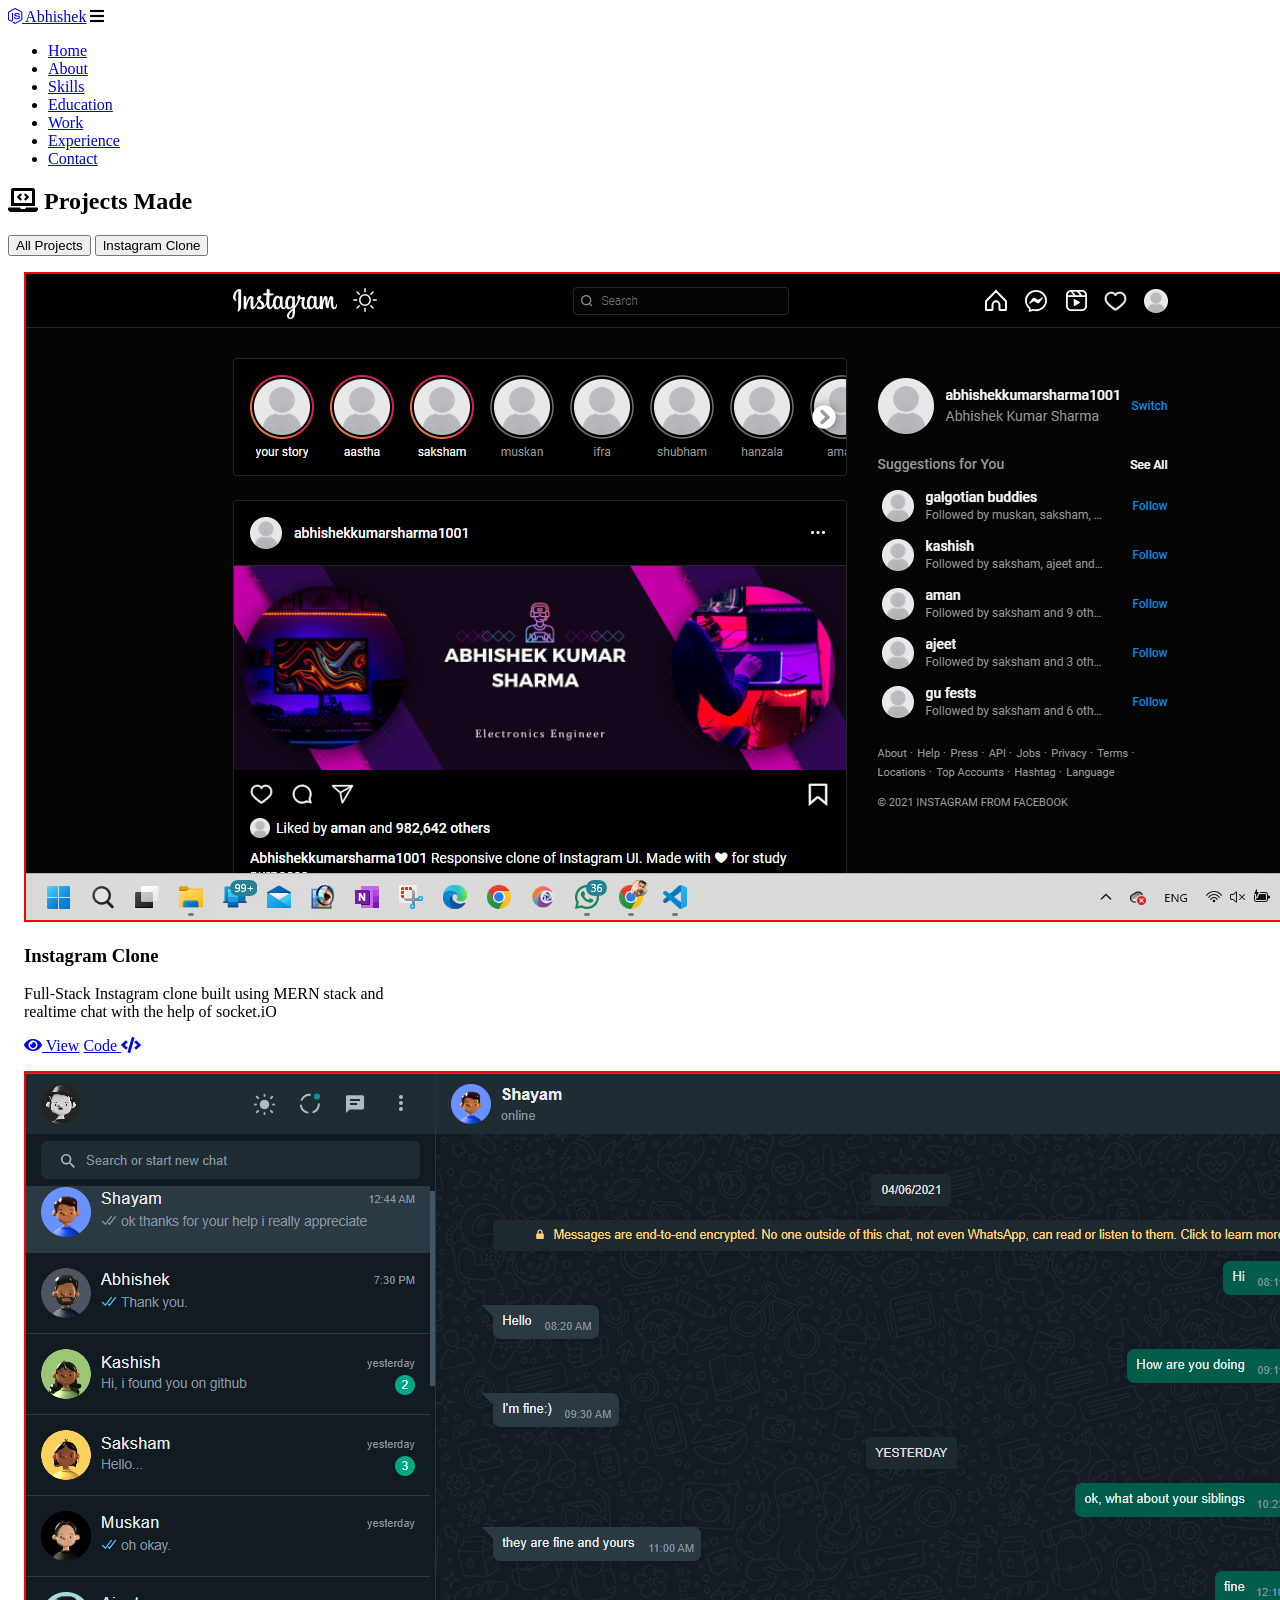
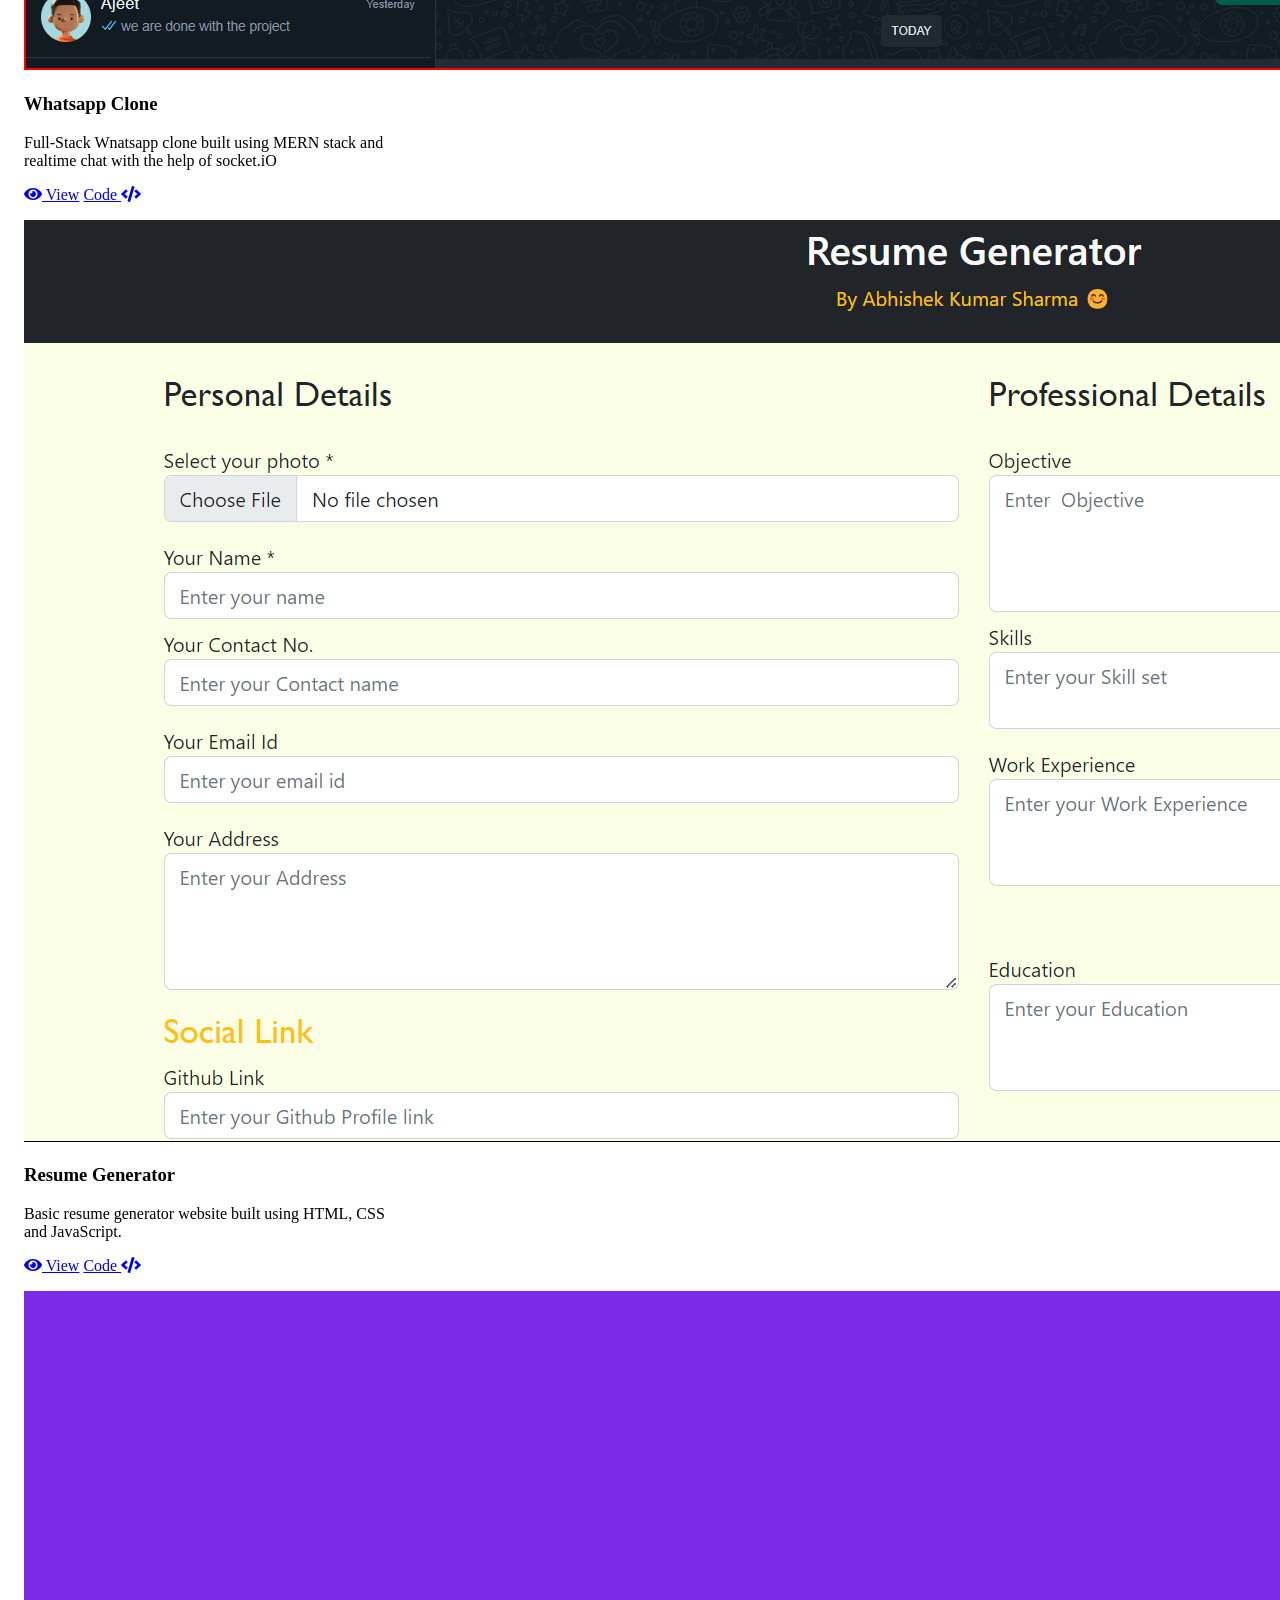
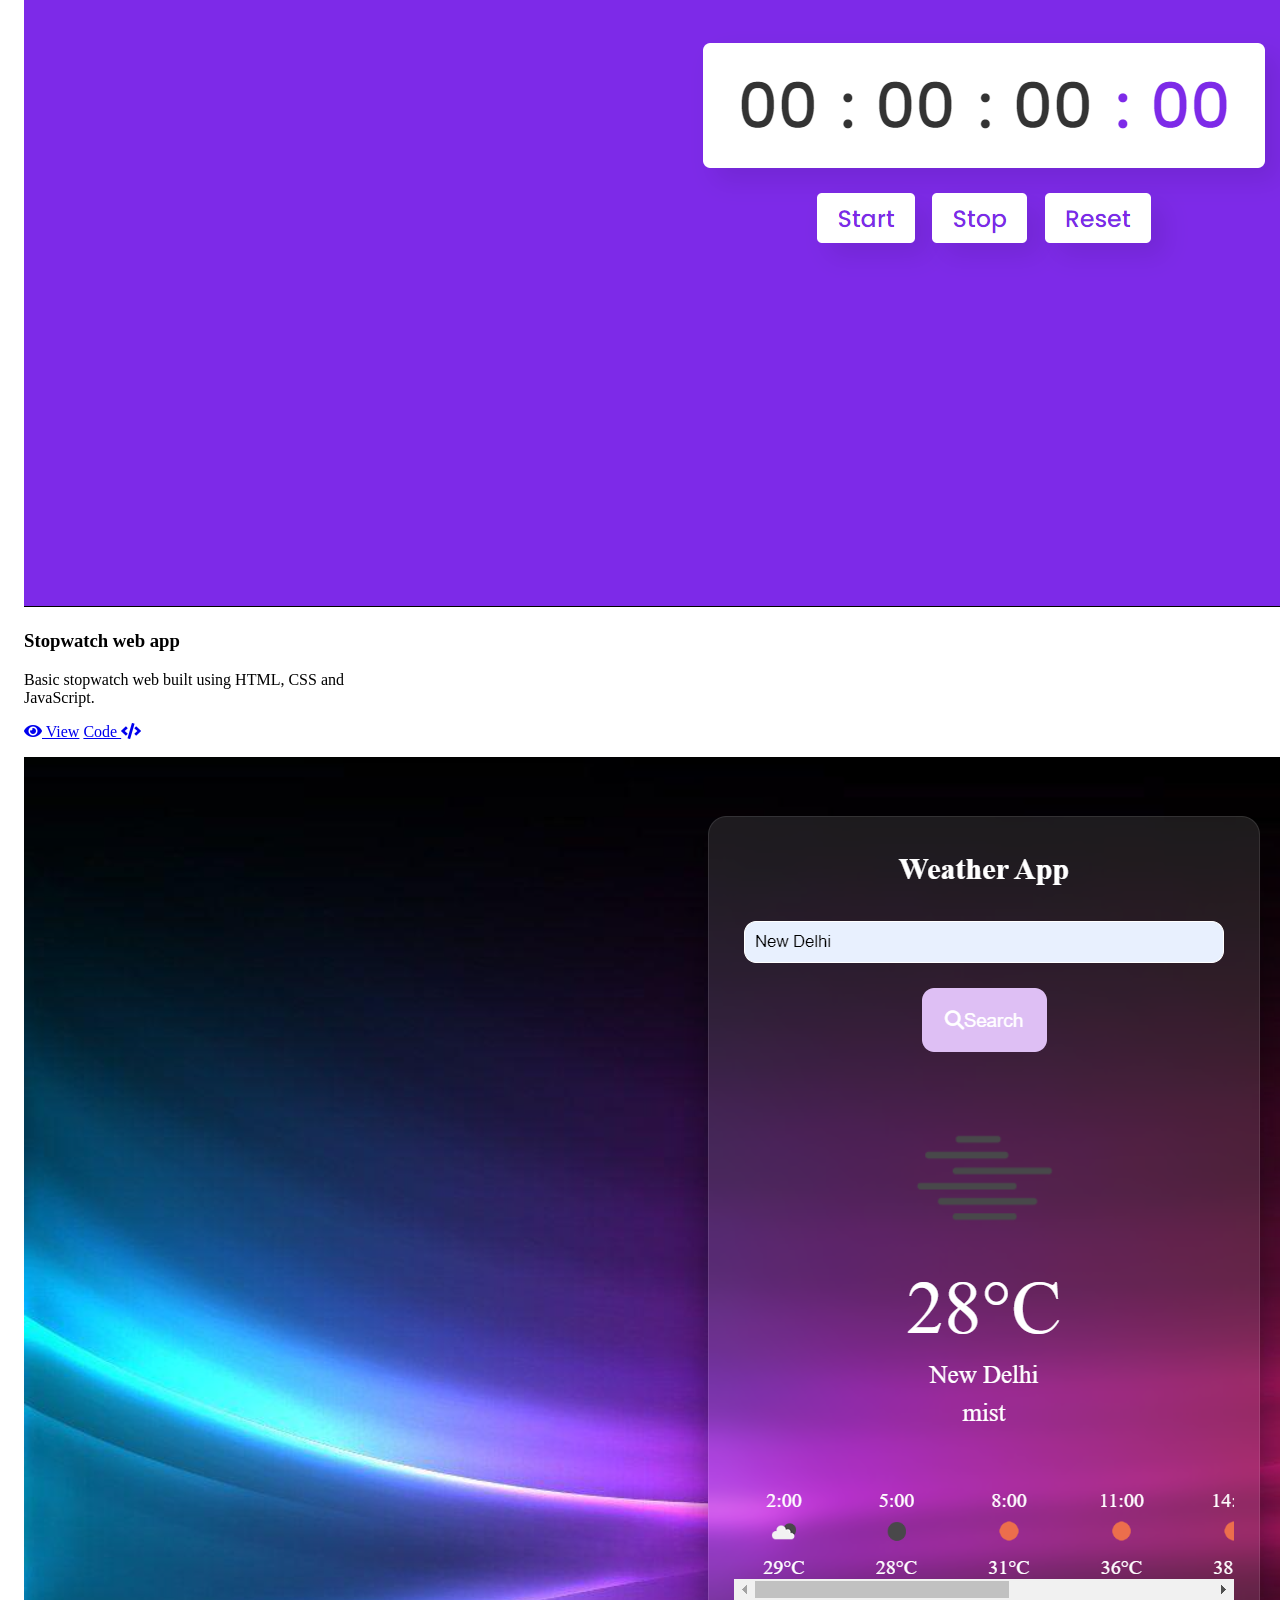
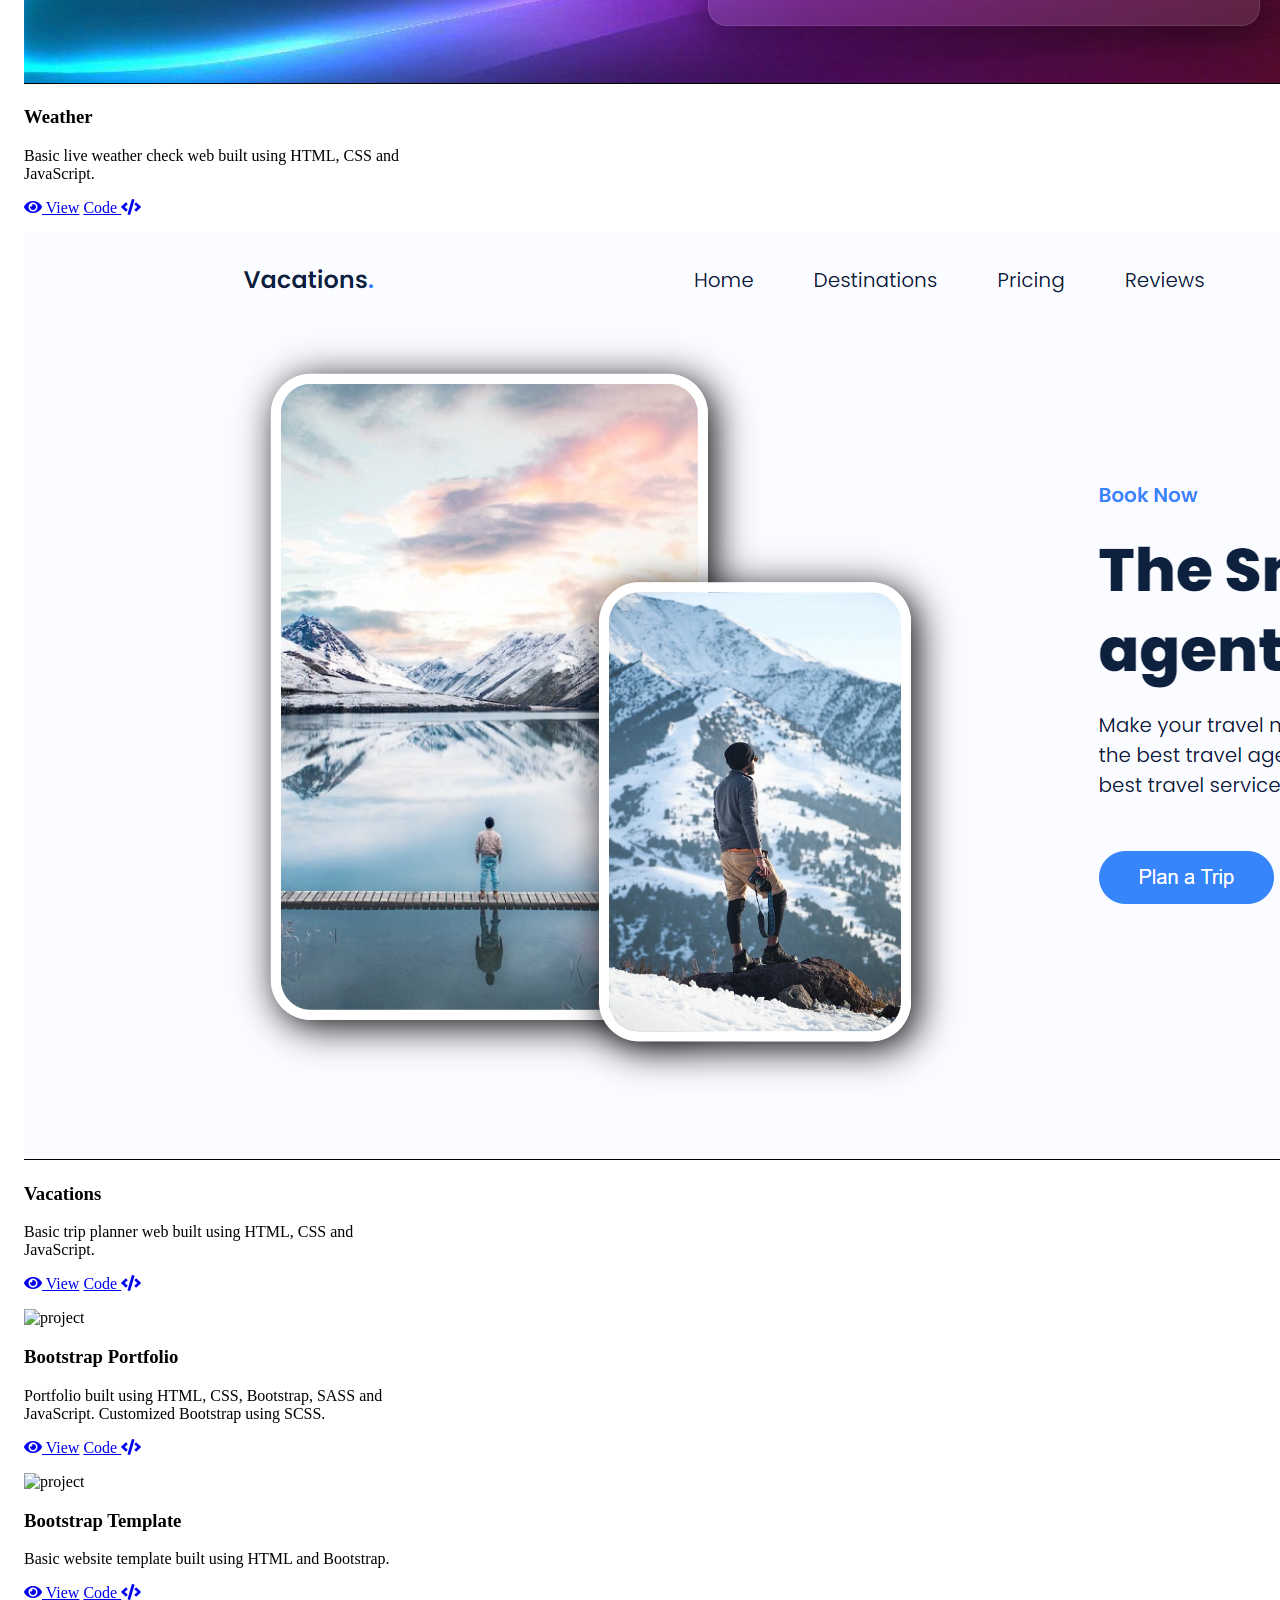
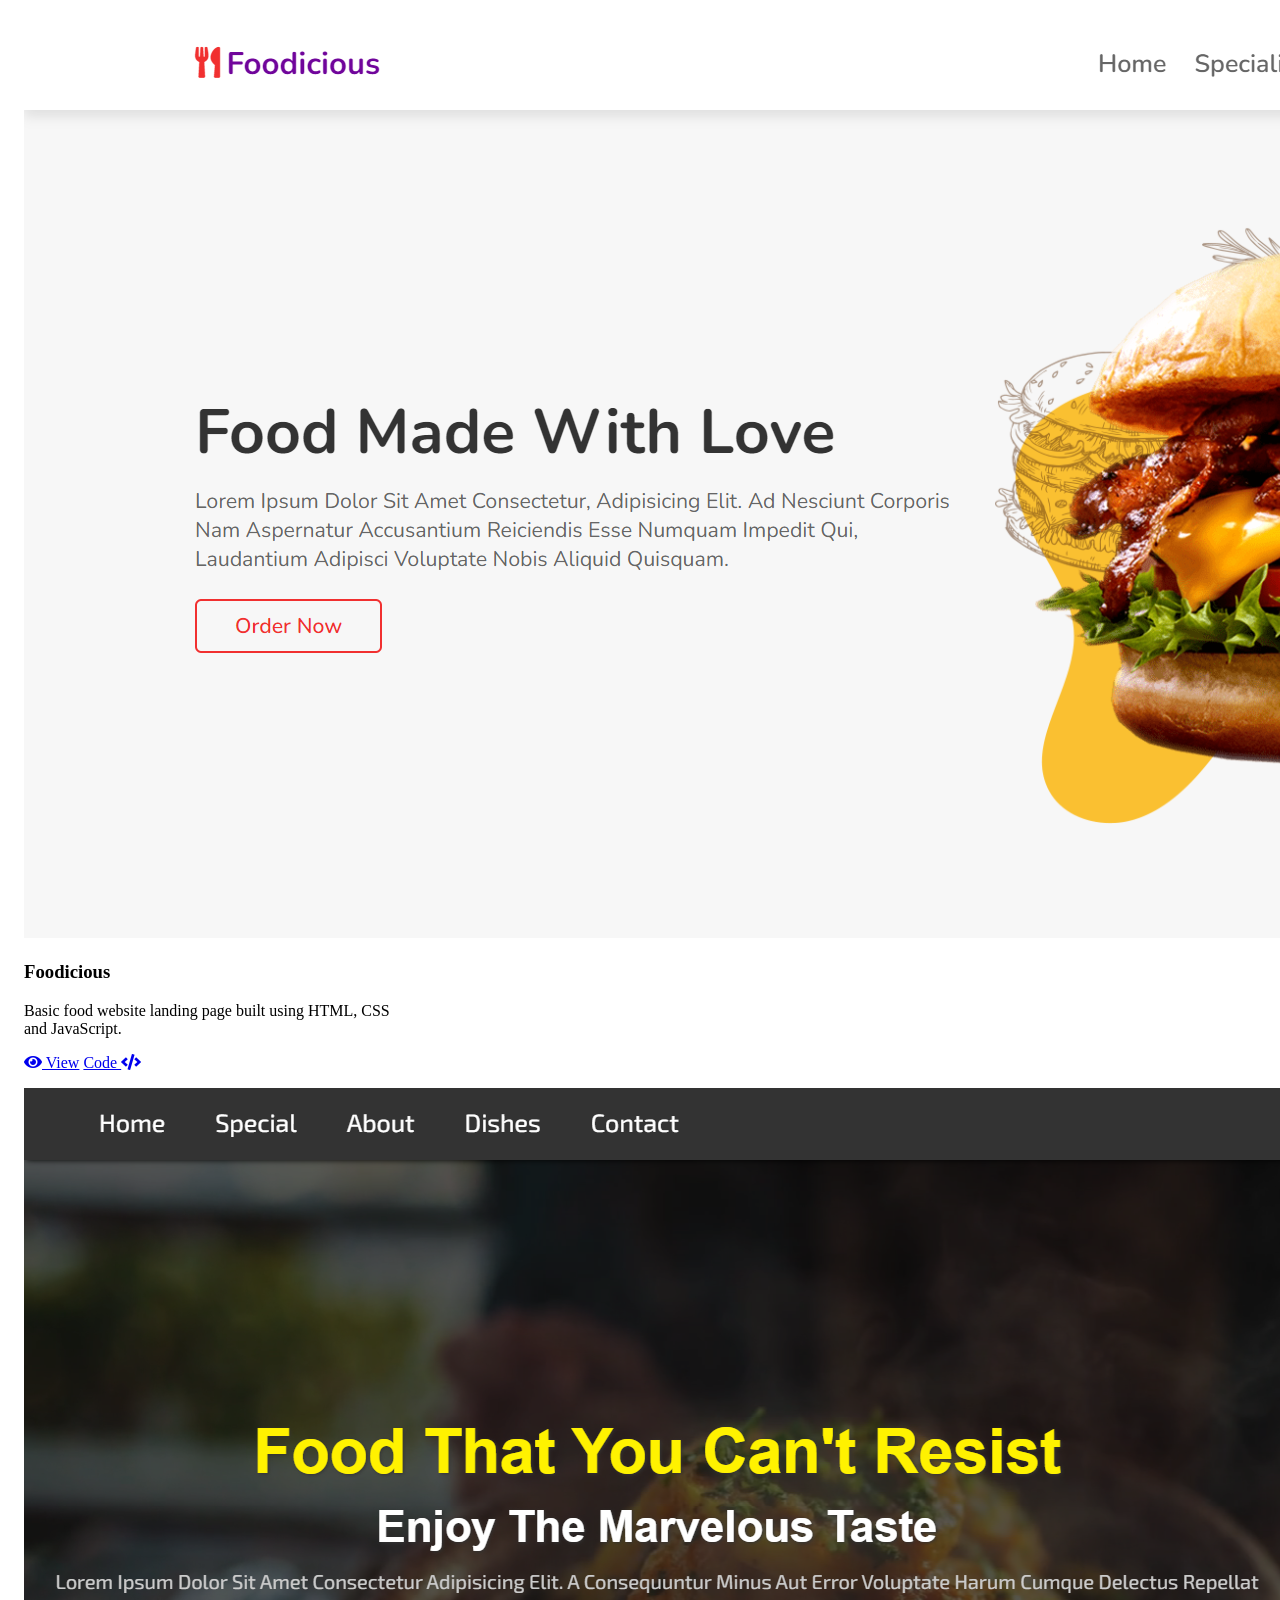
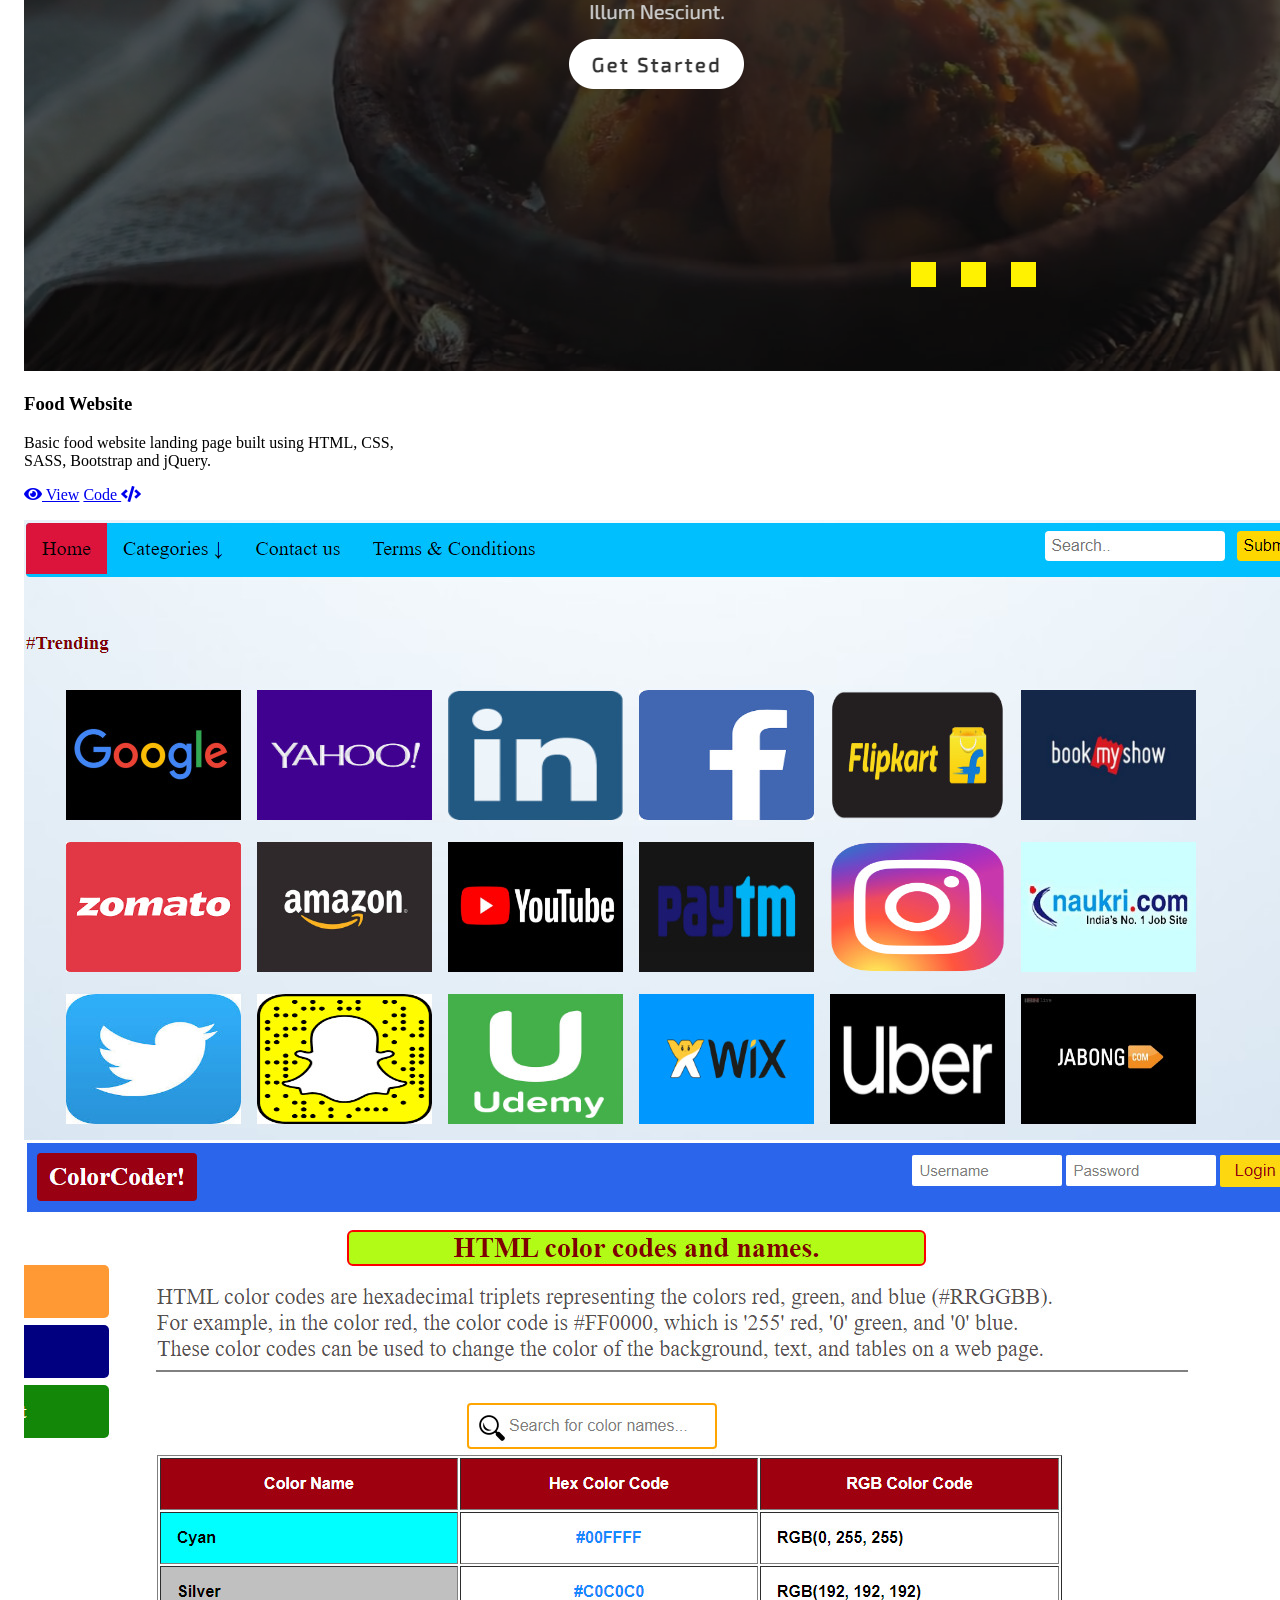
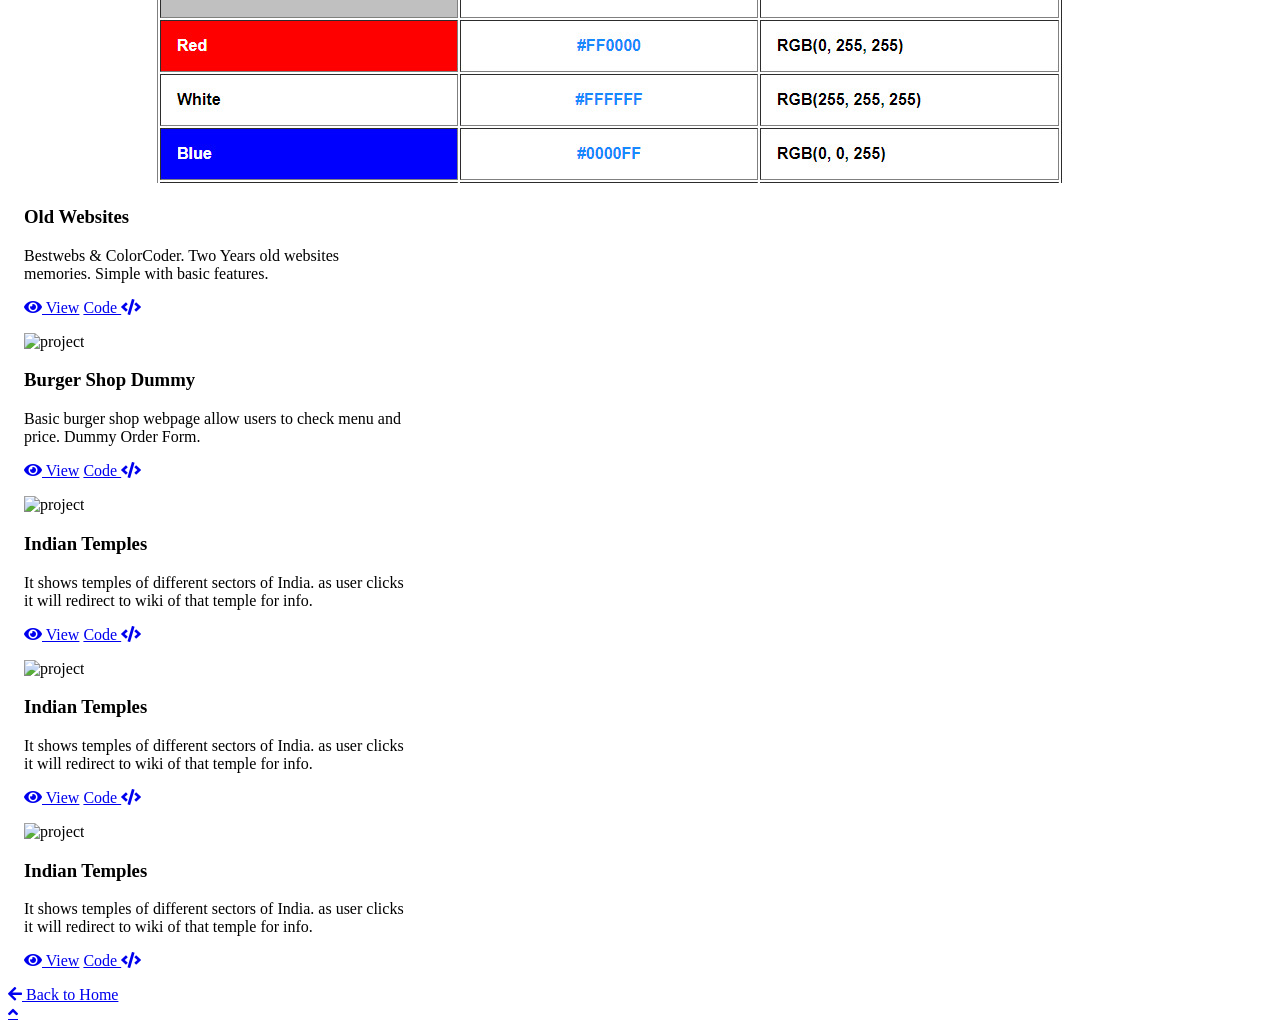
==== projects/index.html @ 2341a100 "Initial commit" ====
<!DOCTYPE html>
<html lang="en">
<head>
    <meta charset="UTF-8">
    <meta http-equiv="X-UA-Compatible" content="IE=edge">
    <meta name="viewport" content="width=device-width, initial-scale=1.0">
    <link rel="stylesheet" href="./style.css">
    <!-- Font Awesome -->
    <link rel="stylesheet" href="https://cdnjs.cloudflare.com/ajax/libs/font-awesome/5.15.3/css/all.min.css" integrity="sha512-iBBXm8fW90+nuLcSKlbmrPcLa0OT92xO1BIsZ+ywDWZCvqsWgccV3gFoRBv0z+8dLJgyAHIhR35VZc2oM/gI1w==" crossorigin="anonymous" referrerpolicy="no-referrer" />
    <link id='favicon' rel="shortcut icon" href="/assets/images/favicon.png" type="image/x-png">
    <title>Projects | Portfolio Abhishek Kumar Sharma</title>
</head>
<body oncontextmenu="return false">

<!-- navbar starts -->
<header>
        <a href="/" class="logo"><i class="fab fa-node-js"></i> Abhishek</a>

        <div id="menu" class="fas fa-bars"></div>
        <nav class="navbar">
            <ul>
            <li><a href="/#home">Home</a></li>
            <li><a href="/#about">About</a></li>
            <li><a href="/#skills">Skills</a></li>
            <li><a href="/#education">Education</a></li>
            <li><a class="active" href="/#work">Work</a></li>
            <li><a href="/#experience">Experience</a></li>
            <li><a href="/#contact">Contact</a></li>
            </ul>
        </nav>
</header>
<!-- navbar ends -->

<!-- work project section starts -->
<section class="work" id="work">

  <h2 class="heading"><i class="fas fa-laptop-code"></i> Projects <span>Made</span></h2>
  
  <div id="filters" class="button-group">
    <button class="btn is-checked" data-filter="*">All Projects</button>
    <button class="btn" data-filter=".mern">Instagram Clone</button>
  </div>

  <div class="box-container">

    <!-- <div class="box tilt">
      <img src="/assets/images/projects/agecalc.PNG" alt="" />
      <div class="content">
        <div class="tag">
        <h3>Portfolio Website</h3>
        </div>
        <div class="desc">
          <p>Personal portfolio website. Don't need much info about it, just scroll down. You're here only!</p>
          <div class="btns">
            <a href="#" class="btn" target="_blank"><i class="fas fa-eye"></i> View</a>
            <a href="#" class="btn" target="_blank">Code <i class="fas fa-code"></i></a>
          </div>
        </div>
      </div>
    </div> -->   

  </div>

  <div class="backbtn">
    <a href="/#work" class="btn">
        <i class="fas fa-arrow-left"></i>
        <span>Back to Home</span>
  </a>
  </div>

</section>
<!-- work project section ends -->

<!-- scroll top btn -->
<a href="#work" class="fas fa-angle-up" id="scroll-top"></a>
<!-- scroll back to top -->


<!-- ==== ALL MAJOR JAVASCRIPT CDNS STARTS ==== -->
<!-- jquery cdn -->
<script src="https://cdnjs.cloudflare.com/ajax/libs/jquery/3.6.0/jquery.min.js" integrity="sha512-894YE6QWD5I59HgZOGReFYm4dnWc1Qt5NtvYSaNcOP+u1T9qYdvdihz0PPSiiqn/+/3e7Jo4EaG7TubfWGUrMQ==" crossorigin="anonymous" referrerpolicy="no-referrer"></script>

<!-- vanilla tilt.js links -->
<script src="https://cdnjs.cloudflare.com/ajax/libs/vanilla-tilt/1.7.0/vanilla-tilt.min.js" integrity="sha512-SttpKhJqONuBVxbRcuH0wezjuX+BoFoli0yPsnrAADcHsQMW8rkR84ItFHGIkPvhnlRnE2FaifDOUw+EltbuHg==" crossorigin="anonymous" referrerpolicy="no-referrer"></script>

<!-- scroll reveal anim -->
<script src="https://unpkg.com/scrollreveal"></script>

<!-- isotope filter plugin cdn -->
<script src="https://cdnjs.cloudflare.com/ajax/libs/jquery.isotope/3.0.6/isotope.pkgd.min.js" integrity="sha512-Zq2BOxyhvnRFXu0+WE6ojpZLOU2jdnqbrM1hmVdGzyeCa1DgM3X5Q4A/Is9xA1IkbUeDd7755dNNI/PzSf2Pew==" crossorigin="anonymous" referrerpolicy="no-referrer"></script>

<!-- ==== ALL MAJOR JAVASCRIPT CDNS ENDS ==== -->

<script src="./script.js"></script>

</body>
</html>
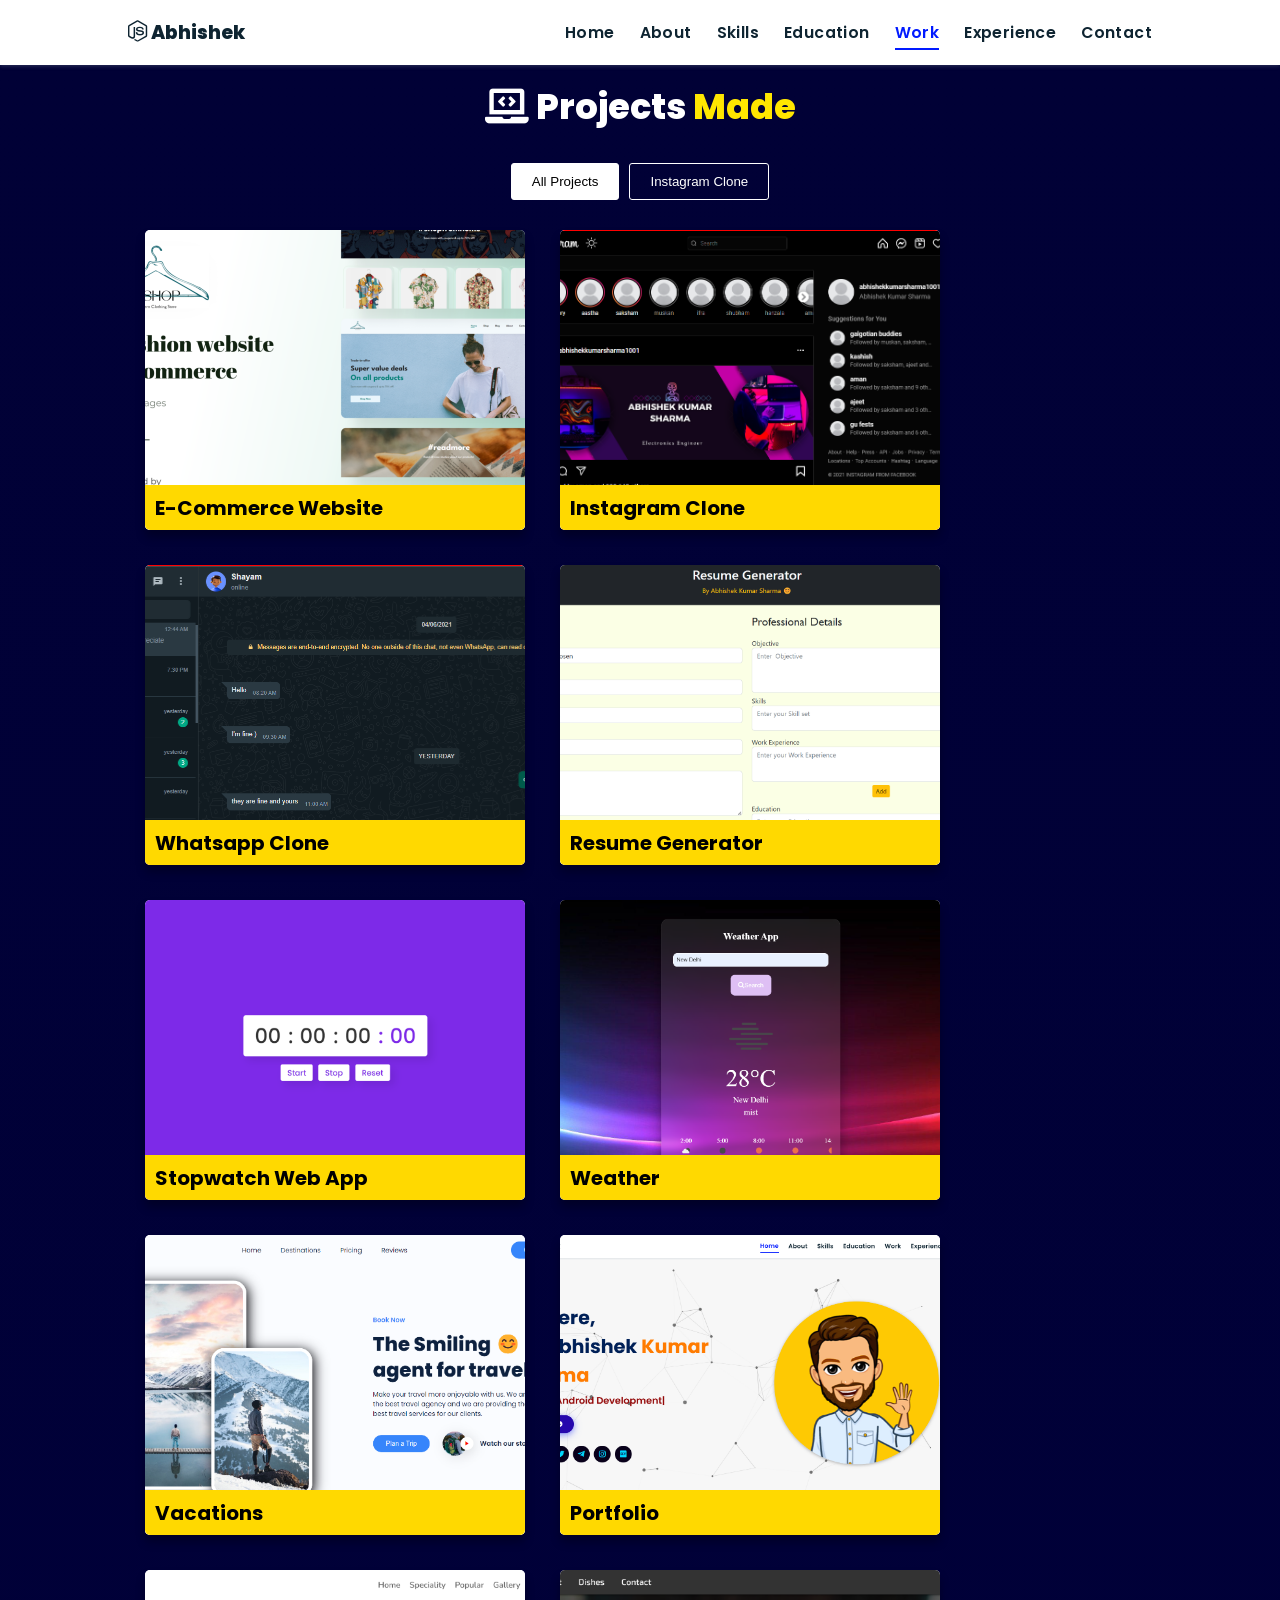
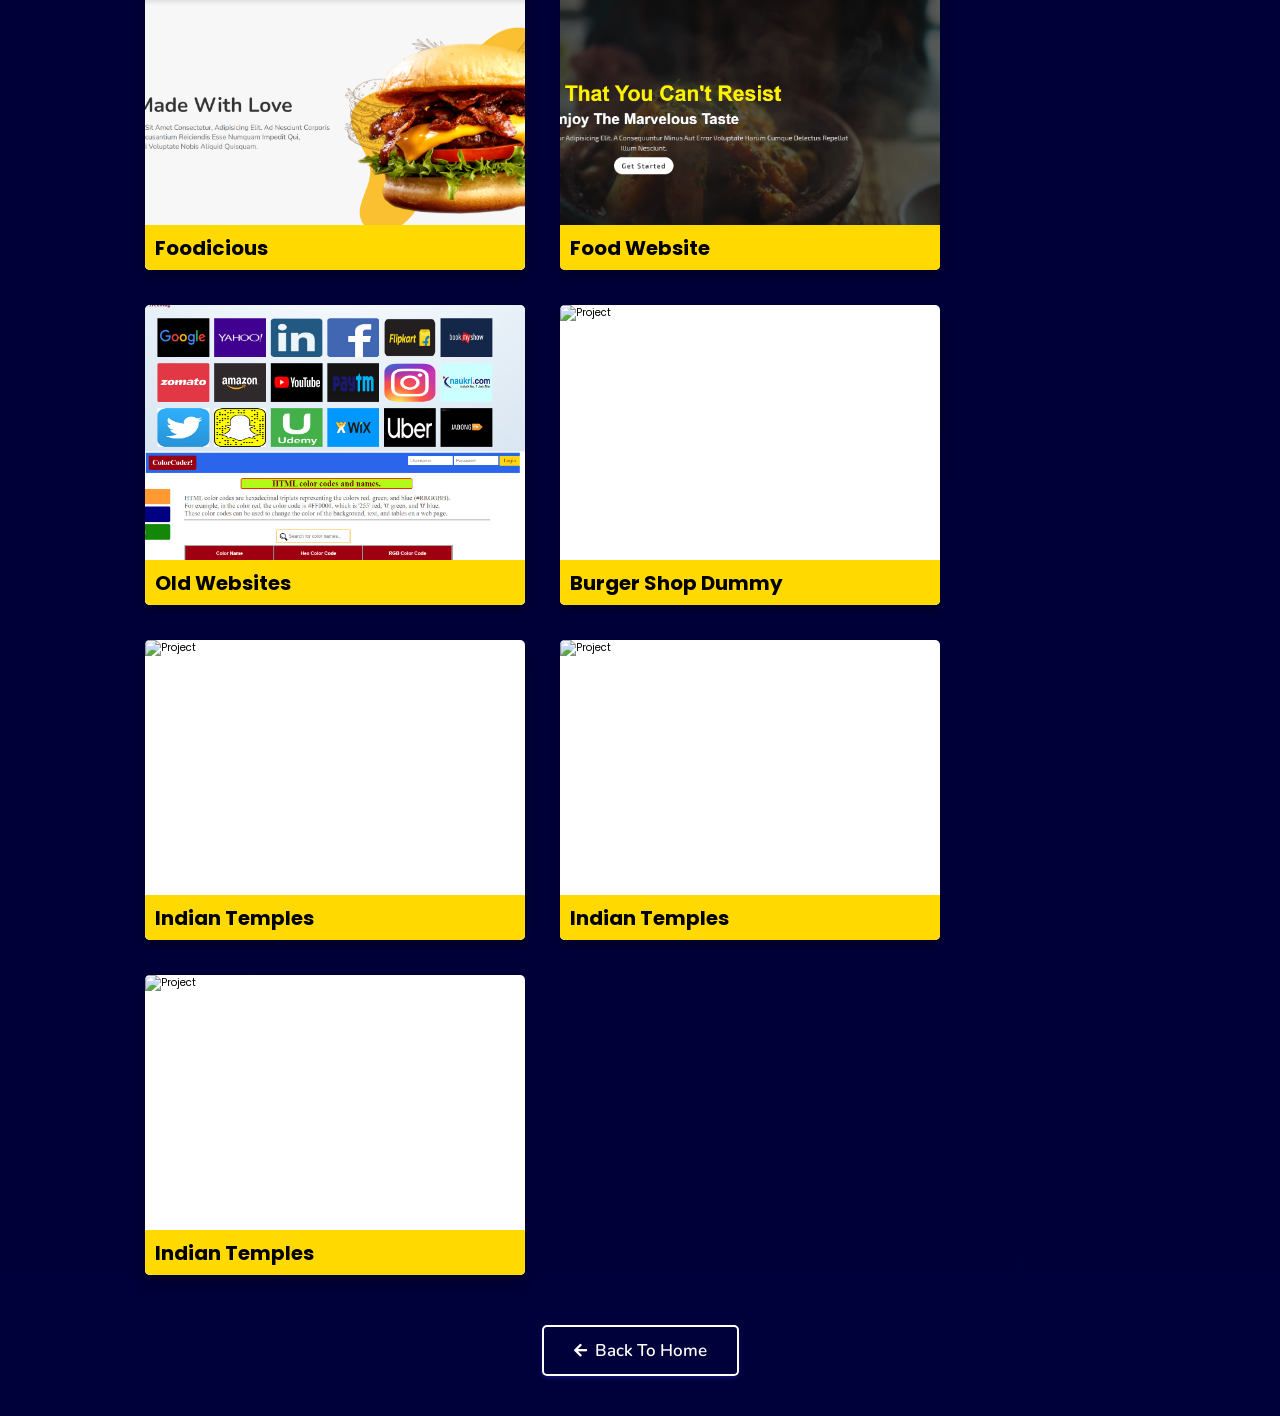
==== commit 30df572f: "Initial commit" ====
--- a/projects/index.html
+++ b/projects/index.html
@@ -4,6 +4,8 @@
     <meta charset="UTF-8">
     <meta http-equiv="X-UA-Compatible" content="IE=edge">
     <meta name="viewport" content="width=device-width, initial-scale=1.0">
+    <script async src="https://pagead2.googlesyndication.com/pagead/js/adsbygoogle.js?client=ca-pub-5787249886972475"
+     crossorigin="anonymous"></script>
     <link rel="stylesheet" href="./style.css">
     <!-- Font Awesome -->
     <link rel="stylesheet" href="https://cdnjs.cloudflare.com/ajax/libs/font-awesome/5.15.3/css/all.min.css" integrity="sha512-iBBXm8fW90+nuLcSKlbmrPcLa0OT92xO1BIsZ+ywDWZCvqsWgccV3gFoRBv0z+8dLJgyAHIhR35VZc2oM/gI1w==" crossorigin="anonymous" referrerpolicy="no-referrer" />
--- a/projects/style.css
+++ b/projects/style.css
@@ -0,0 +1,398 @@
+@import url("https://fonts.googleapis.com/css2?family=Poppins:wght@400;600;700&display=swap");
+@import url('https://fonts.googleapis.com/css2?family=Nunito:ital,wght@0,300;0,400;0,600;0,700;1,300;1,400&display=swap');
+
+*{
+  margin: 0;
+  padding: 0;
+  box-sizing: border-box;
+  text-decoration: none;
+  outline: none; border: none;
+  text-transform:capitalize;
+  transition: all .2s linear;
+}
+html{
+  font-size: 62.5%;
+  overflow-x: hidden;
+  scroll-behavior: smooth;
+}
+body{
+  background: #f7f7f7;
+  font-family: 'Poppins', sans-serif;
+}
+
+*::selection{
+  background: #2b3dda;
+  color: #fff;
+}
+
+html{
+  font-size: 62.5%;
+  overflow-x: hidden;
+}
+html::-webkit-scrollbar{
+  width: .8rem;
+}
+html::-webkit-scrollbar-track{
+  background: rgb(235, 202, 245);
+}
+html::-webkit-scrollbar-thumb{
+  background: #420177;
+}
+
+/* navbar starts */
+header{
+  position: fixed;
+  top: 0; left: 0; right: 0;
+  z-index: 1000;
+  display: flex;
+  align-items: center;
+  justify-content: space-between;
+  padding: 1.7rem 10%;
+  height: 6.5rem;
+  background-color: #fff;
+  box-shadow: 0 1px 4px rgba(146,161,176,.3);
+}
+section{
+  min-height: 100vh;
+  padding: 2rem 9%;
+}
+.heading{
+  font-size: 3.5rem;
+  color: rgb(32, 32, 32);
+  font-weight: 800;
+  text-align: center;
+}
+.heading span{
+  color: rgb(115, 3, 167);
+}
+header .logo{
+  font-size: 1.9rem;
+  font-weight: 800;
+  text-decoration: none;
+  color: #0E2431;
+}
+header .logo i {
+  font-size: 2.2rem;
+}
+header .logo:hover {
+  color: #fc8c05;
+}
+header .navbar ul{
+  list-style: none;
+  display: flex;
+  justify-content: center;
+  align-items: center;
+}
+header .navbar li{
+  margin-left: 2.5rem;
+}
+header .navbar ul li a{
+  font-size: 1.57rem;
+  color: #0E2431;
+  font-weight: 600;
+  text-decoration: none;
+  letter-spacing: 0.04rem;
+}
+header .navbar ul li a.active,
+header .navbar ul li a:hover{
+  color: #011aff;
+  border-bottom: .2rem solid #011aff;
+  padding: .5rem 0;
+}
+/* navbar ends */
+
+/* hamburger icon starts*/
+#menu{
+  font-size: 3rem;
+  cursor: pointer;
+  color: rgb(24, 2, 63);
+  display: none;
+}
+@media(max-width:768px){
+  #menu{
+      display: block;
+  }
+  header .navbar{
+    position: fixed;
+    top: 6.5rem; right: -120%;
+    width: 75%;
+    height: 100%;
+    text-align: left;
+    align-items: flex-start;
+    background-color: #0e0f31;
+  }
+  header .navbar ul{
+    flex-flow: column;
+    padding: 1rem;
+  }
+  header .navbar ul li{
+    text-align: center;
+    width: 100%;
+    margin: 1rem 0;
+    border-radius: .5rem;
+    width: 26rem;
+  }
+  header .navbar ul li a{
+    display: block;
+    padding: 1rem;
+    text-align: left;
+    color: #fff;
+    font-size: 2rem;
+  }
+  header .navbar ul li a.active,
+  header .navbar ul li a:hover{
+    padding: 1rem;
+    color: #fff;
+    border-radius: .5rem;
+    border-bottom: .5rem solid #011aff;
+  }
+  .fa-times{
+    transform: rotate(180deg);
+  }
+  header .navbar.nav-toggle{
+    right: 0;
+  }
+}
+/* hamburger icon ends */
+
+/* work section starts */
+.work{
+  /* background: #010124; */
+  background: linear-gradient(to bottom, #010136, #00003a);
+  margin-top: 5rem;
+}
+.work h2{
+  color: #fff;
+  padding: 1rem;
+}
+.work .heading span{
+  color: rgb(255, 230, 0);
+}
+.work .button-group{
+  display: flex;
+  flex-wrap: wrap;
+  gap:1rem;
+  margin: 2rem auto;
+  width: 50%;
+  justify-content: center;
+  align-items: center;
+}
+.work .button-group .btn{
+  outline: none;
+  padding: 1rem 2rem;
+  background: transparent;
+  color: #fff;
+  border: 1px solid #fff;
+  border-radius: 3px;
+  cursor: pointer;
+  font-weight: 500;
+}
+.work .button-group .btn:hover{
+  background-color: #fff;
+  color: #000;
+}
+.work .button-group .btn.is-checked{
+  background-color: #fff;
+  color: #000;
+}
+.work .box-container{
+  display: flex;
+  flex-wrap: wrap;
+  gap:1.5rem;
+  margin: 2rem;
+}
+.work .box-container .box{
+  flex:1 1 30rem;
+  border-radius: .5rem;
+  box-shadow: 0 .7rem 1rem rgba(0,0,0,.3);
+  position: relative;
+  overflow:hidden;
+  height:30rem;
+  background: #fff;
+  border: none;
+}
+.work .box-container .box img{
+  height: 100%;
+  width:100%;
+  object-fit: cover;
+}
+.work .box-container .box .content{
+  height: 100%;
+  width:100%;
+  position: absolute;
+  top:85%; left:0;
+  background:rgba(255, 255, 255, 0.9);
+  display: flex;
+  flex-direction: column;
+}
+.work .box-container .box .content .tag{
+  display: flex;
+  flex-direction: row;
+  justify-content: space-between;
+  align-items: center;
+  height: 4.5rem;
+  width: 100%;
+  padding-left: 1rem;
+  background: #ffd900;
+}
+.work .box-container .box .content .tag h3{
+  font-size: 2rem;
+}
+.work .box-container .box:hover .content{
+  top: 25%;
+}
+.work .desc {
+  margin: 2rem;
+  display: flex;
+  flex-direction: column;
+  justify-content: center;
+}
+.work .desc p{
+  font-size: 1.5rem;
+}
+.work .desc .btns{
+  display: flex;
+  justify-content: space-between;
+  width: 100%;
+  margin-top: 2rem;
+}
+.work .desc .btns .btn{
+  line-height: 0;
+  display: inline;
+  padding: 1.5rem 2.5rem;
+  border-radius: .5rem;
+  font-size: 1.5rem;
+  color: #fff;
+  background: rgb(12, 12, 12);
+  margin-right: 2rem;
+}
+.work .desc .btns .btn:hover{
+  background: #310ae0f5;
+}
+
+@media screen and (max-width: 450px) {
+  .work .button-group{
+    width: 100%;
+  }
+  .work .box-container{
+    margin: 0rem;
+  }
+  .work .box-container .grid-item .box{
+    width: 95% !important;
+  }
+}
+
+/* back to home button */
+.backbtn{
+  display: flex;
+  justify-content: center;
+  margin-bottom: 2rem;
+  margin-top: 4rem;
+}
+.backbtn .btn {
+  position: relative;
+  line-height: 0;
+  padding: 1.6rem 3rem;
+  border-radius: .5em;
+  transition: 0.3s;
+  color: #fff;
+  border: 2px solid #fff;
+  box-shadow: 0px 2px 4px rgba(48, 68, 247, .3);
+  text-align: center;
+}
+.backbtn .btn span {
+  font-weight: 600;
+  font-size: 1.7rem;
+  font-family: 'Nunito', sans-serif;
+}
+.backbtn .btn i {
+  margin-right: 0.5rem;
+  font-size: 1.5rem;
+  transition: 0.3s;
+}
+.backbtn .btn:hover{
+  background: #ffffff;
+  color: #000;
+}
+.backbtn .btn:hover i {
+  transform: translateX(-8px);
+}
+/* work section ends */
+
+/* common media queries starts*/
+@media(max-width:450px){
+  html{
+    font-size: 55%;
+  }
+  body{
+    padding-right: 0;
+  }
+  section{
+    padding: 2rem;
+  }
+}
+/* common media queries ends*/
+
+/* ===== Dark Mode Toggle Button ===== */
+.theme-btn {
+  margin-left: 20px;
+  padding: 6px 10px;
+  border-radius: 20px;
+  border: none;
+  cursor: pointer;
+  font-size: 16px;
+  background: #111;
+  color: #fff;
+  transition: 0.3s;
+}
+
+.theme-btn:hover {
+  transform: scale(1.1);
+}
+
+/* ===== Smooth Transition ===== */
+body {
+  transition: background 0.4s ease, color 0.4s ease;
+}
+
+/* ===== DARK MODE ===== */
+body.dark-mode {
+  background-color: #121212 !important;
+  color: #ffffff !important;
+}
+
+/* Navbar Dark */
+body.dark-mode header {
+  background-color: #1e1e1e !important;
+}
+
+/* Section Dark */
+body.dark-mode section {
+  background-color: #181818 !important;
+}
+
+/* Buttons Dark */
+body.dark-mode .btn {
+  background-color: #333 !important;
+  color: #fff !important;
+}
+
+
+
+/* scroll top starts */
+#scroll-top{
+  position: fixed;
+  top: -140%;
+  right: 2rem;
+  padding: 1rem 1.5rem;
+  font-size: 2rem;
+  background: #ffae00;
+  color: rgb(13, 0, 44);
+  border-radius: 5rem;
+  transition: 1s linear;
+  z-index: 1000;
+}
+#scroll-top.active{
+  top: calc(100% - 12rem);
+}
+/* scroll top ends */
